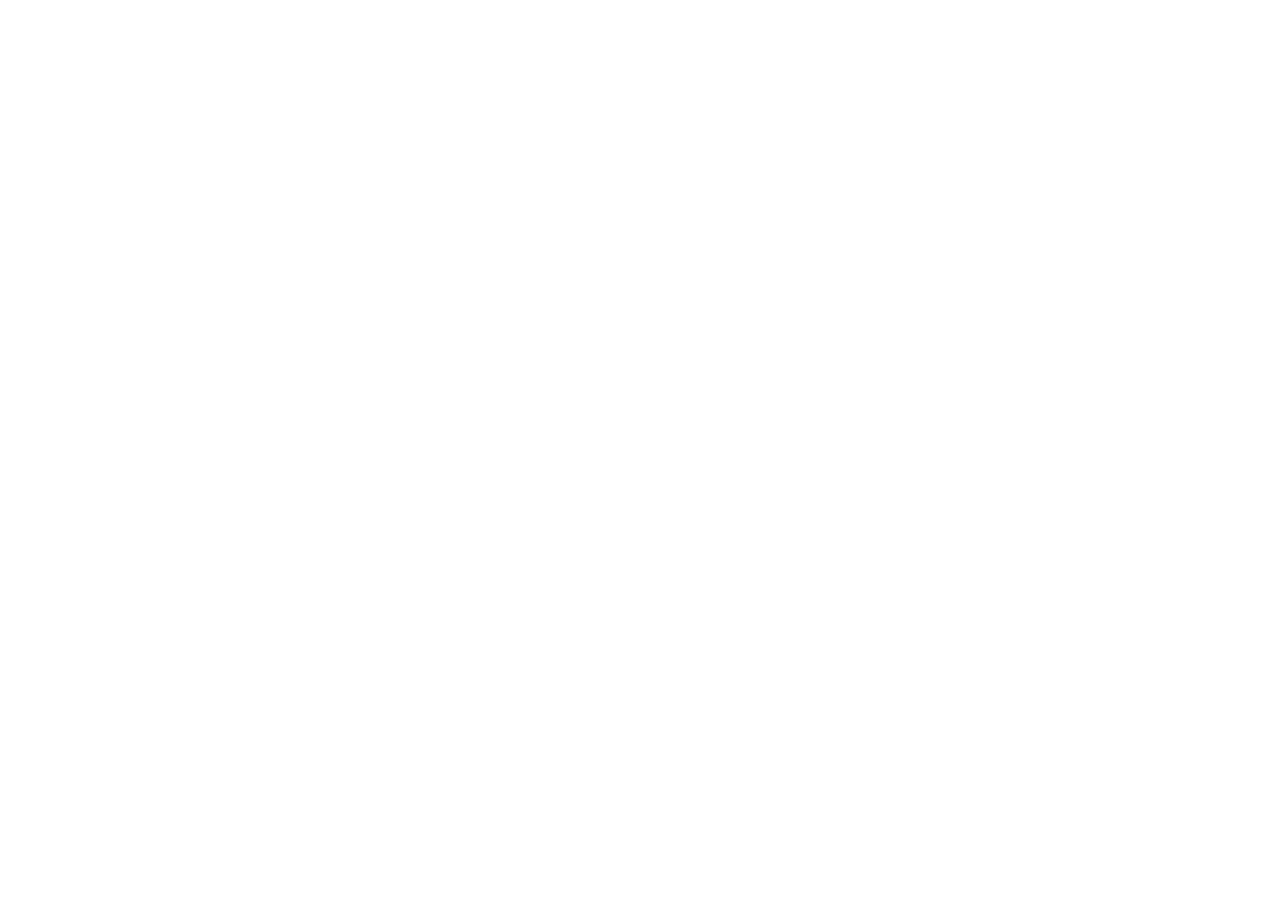
==== index.html @ c7769af6 "Primer Commit" ====
<!DOCTYPE html>
<html lang="es">
<head>
    <meta charset="UTF-8">
    <meta http-equiv="X-UA-Compatible" content="IE=edge">
    <meta name="viewport" content="width=device-width, initial-scale=1.0">
    <title>Los Ñires</title>
</head>
<body>
    
</body>
</html>
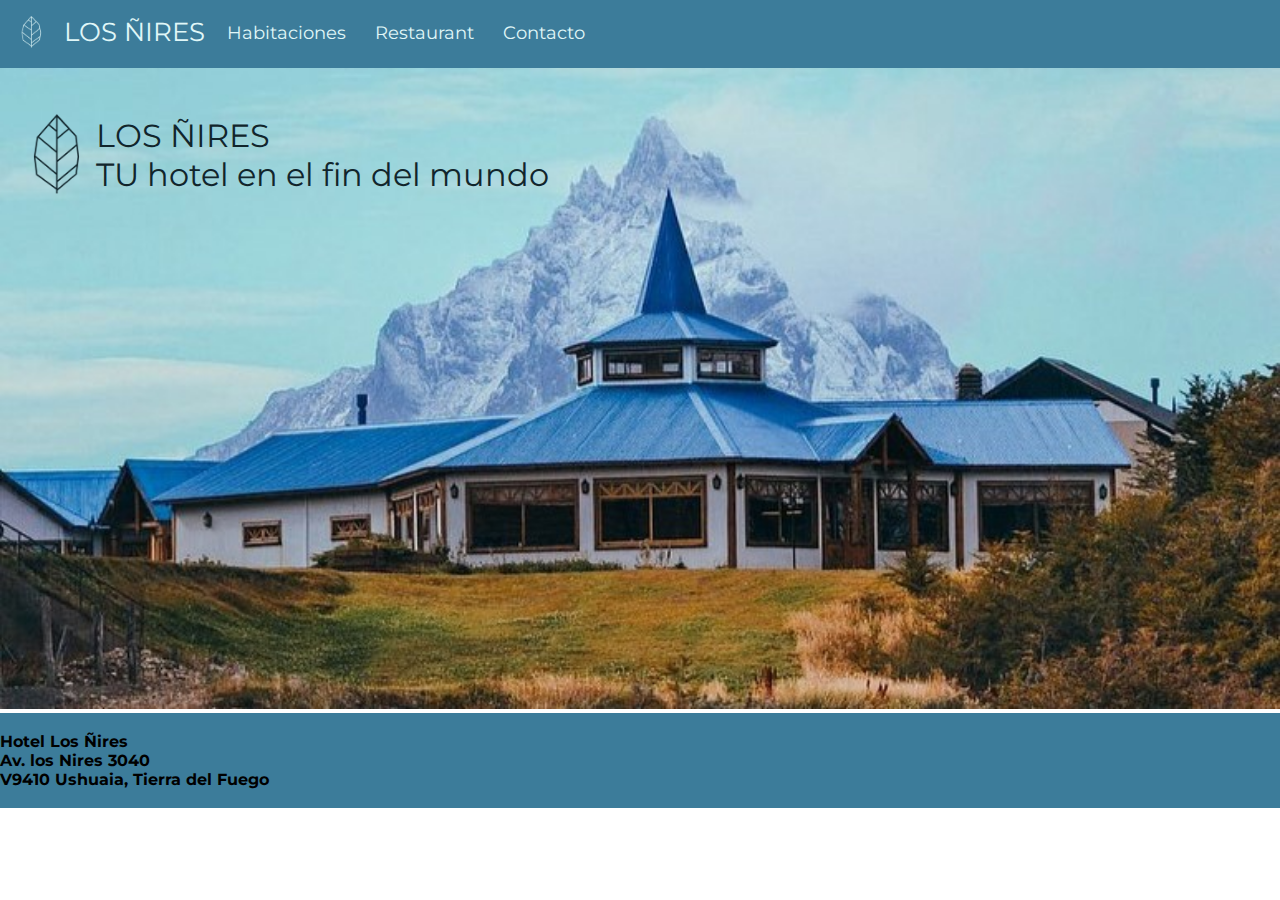
==== commit a01a793a: "02-Nav bar responsivo" ====
--- a/index.html
+++ b/index.html
@@ -1,12 +1,56 @@
 <!DOCTYPE html>
 <html lang="es">
+
 <head>
     <meta charset="UTF-8">
     <meta http-equiv="X-UA-Compatible" content="IE=edge">
     <meta name="viewport" content="width=device-width, initial-scale=1.0">
     <title>Los Ñires</title>
+    <link rel="icon" href="./Img/logo/logo.ico"">
+    <link rel=" stylesheet" href="./style.css">
+    <link rel="preconnect" href="https://fonts.googleapis.com">
+    <link rel="preconnect" href="https://fonts.gstatic.com" crossorigin>
+    <link href="https://fonts.googleapis.com/css2?family=Montserrat:wght@100;300&display=swap" rel="stylesheet">
 </head>
+
 <body>
-    
+    <header>
+        <nav>
+            <div class="gridnav">
+                <a href="index.html">
+                    <img src="./Img/logo/logo_nav.png" class="logoimg"></img>
+                </a>
+                <a href="index.html">
+                    <div class="logo">LOS ÑIRES</div>
+                </a>
+                <a href="habitaciones.html">
+                    <div class="gridbut">Habitaciones</div>
+                </a>
+                <a href="restaurant.html">
+                    <div class="gridbut">Restaurant</div>
+                </a>
+                <a href="contacto.html">
+                    <div class="gridbut">Contacto</div>
+                </a>
+            </div>
+        </nav>
+    </header>
+    <main>
+        <div class="fondocont">
+            <img class="fondo" src="./Img/gral/gral_09.jpg" alt="Hotel y montañas de fondo">
+            <img class="imgizq" src="./Img/logo/hoja_orscuro.png" alt="Logo">
+            <div class="textoizq">LOS ÑIRES<br>TU hotel en el fin del mundo</div>
+        </div>
+
+        
+    </main>
+    <footer>
+        <br>
+        <h4>Hotel Los Ñires</h4>
+        <h4>Av. los Nires 3040</h4>
+        <h4>V9410 Ushuaia, Tierra del Fuego</h4> 
+        <br>       
+    </footer>
 </body>
+
 </html>--- a/style.css
+++ b/style.css
@@ -0,0 +1,115 @@
+* {
+    margin: 0;
+    padding: 0;
+    box-sizing: border-box;
+    font-family: 'Montserrat', sans-serif;
+}
+
+nav {
+    background-color: rgb(60, 124, 154);
+    position: sticky;
+}
+
+a {
+    text-decoration: none;
+}
+
+@media only screen and (max-width: 620px) {
+    .gridnav {
+        display: grid;
+        justify-content: start;
+        grid-template-columns: repeat(5, auto);
+        grid-gap: 0.8rem;
+        padding: 0.8rem;
+    }
+
+    .logoimg {
+        width: 1.5rem;
+        padding-top: 0.2rem;
+    }
+
+    .logo {
+        display: none
+    }
+
+    .gridbut {
+        text-align: left;
+        font-size: 0.9rem;
+        color: rgb(224, 247, 248);
+        padding: 0.4rem;
+    }
+
+    .textoizq {
+        position: absolute;
+        font-size: 1.7rem;
+        top: 2rem;
+        left: 5rem;
+    }
+
+    .imgizq {
+        position: absolute;
+        width: 6rem;
+        top: 0.6rem;
+        left: 0;
+    }
+}
+
+@media only screen and (min-width: 620px) {
+    .gridnav {
+        display: grid;
+        justify-content: start;
+        grid-template-columns: repeat(5, auto);
+        grid-gap: 1rem;
+        padding: 1rem;
+    }
+
+    .logoimg {
+        width: 2rem;
+    }
+
+    .logo {
+        text-align: left;
+        font-size: 1.6rem;
+        color: rgb(224, 247, 248);
+    }
+
+    .gridbut {
+        text-align: left;
+        font-size: 1.1rem;
+        color: rgb(224, 247, 248);
+        padding: 0.4rem;
+    }
+
+    .textoizq {
+        position: absolute;
+        font-size: 2rem;
+        top: 3rem;
+        left: 6rem;
+    }
+
+    .imgizq {
+        position: absolute;
+        width: 7rem;
+        top: 1.3rem;
+        left: 0;
+    }
+}
+
+.gridbut:hover {
+    color: black
+}
+
+.fondo {
+    width: 100%;
+}
+
+.fondocont {
+    position: relative;
+    text-align: left;
+    color: rgb(17, 37, 44);
+}
+
+footer {
+    background-color: rgb(60, 124, 154);
+    ;
+}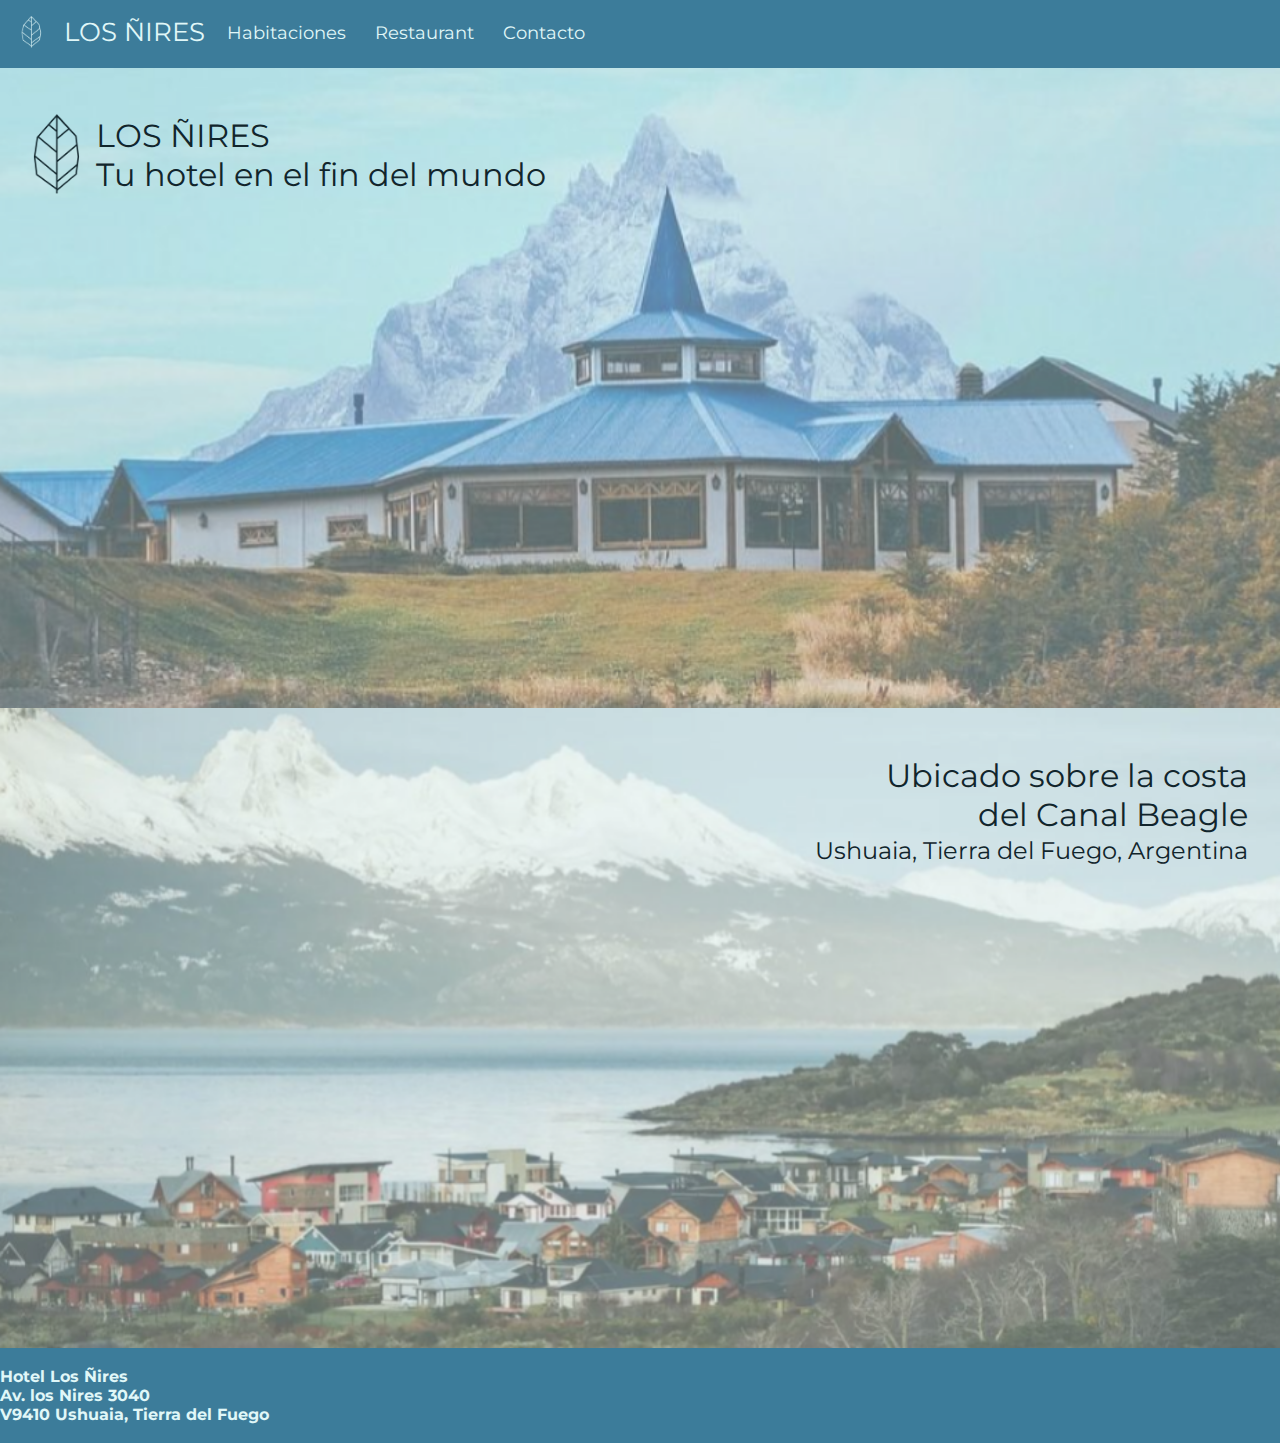
==== commit a1b0716c: "03 Cambios en index, css y logos" ====
--- a/index.html
+++ b/index.html
@@ -37,11 +37,15 @@
     </header>
     <main>
         <div class="fondocont">
-            <img class="fondo" src="./Img/gral/gral_09.jpg" alt="Hotel y montañas de fondo">
+            <img class="fondo" src="./Img/gral/gral_09.png" alt="Hotel y montañas de fondo">
             <img class="imgizq" src="./Img/logo/hoja_orscuro.png" alt="Logo">
-            <div class="textoizq">LOS ÑIRES<br>TU hotel en el fin del mundo</div>
+            <div class="textoizq">LOS ÑIRES<br>Tu hotel en el fin del mundo</div>
         </div>
-
+        <div class="fondocont">
+            <img class="fondo" src="./Img/gral/gral_19.png" alt="Casas al Canal Beagle y montañas">
+            <div class="textoder">Ubicado sobre la costa<br>del Canal Beagle<br></div>
+            <div class="textoderch">Ushuaia, Tierra del Fuego, Argentina</div>
+        </div>
         
     </main>
     <footer>
--- a/style.css
+++ b/style.css
@@ -7,7 +7,6 @@
 
 nav {
     background-color: rgb(60, 124, 154);
-    position: sticky;
 }
 
 a {
@@ -44,6 +43,22 @@
         font-size: 1.7rem;
         top: 2rem;
         left: 5rem;
+    }
+
+    .textoder {
+        position: absolute;
+        font-size: 1.7rem;
+        top: 2rem;
+        right: 2rem;
+        text-align: right;
+    }
+
+    .textoderch {
+        position: absolute;
+        font-size: 1rem;
+        top: 6.5rem;
+        right: 2rem;
+        text-align: right;
     }
 
     .imgizq {
@@ -87,6 +102,22 @@
         left: 6rem;
     }
 
+    .textoder {
+        position: absolute;
+        font-size: 2rem;
+        top: 3rem;
+        right: 2rem;
+        text-align: right;
+    }
+
+    .textoderch {
+        position: absolute;
+        font-size: 1.5rem;
+        top: 8rem;
+        right: 2rem;
+        text-align: right;
+    }
+
     .imgizq {
         position: absolute;
         width: 7rem;
@@ -96,11 +127,12 @@
 }
 
 .gridbut:hover {
-    color: black
+    color: rgb(17, 37, 44)
 }
 
 .fondo {
     width: 100%;
+    margin-bottom: -4px;
 }
 
 .fondocont {
@@ -111,5 +143,5 @@
 
 footer {
     background-color: rgb(60, 124, 154);
-    ;
+    color: rgb(224, 247, 248);
 }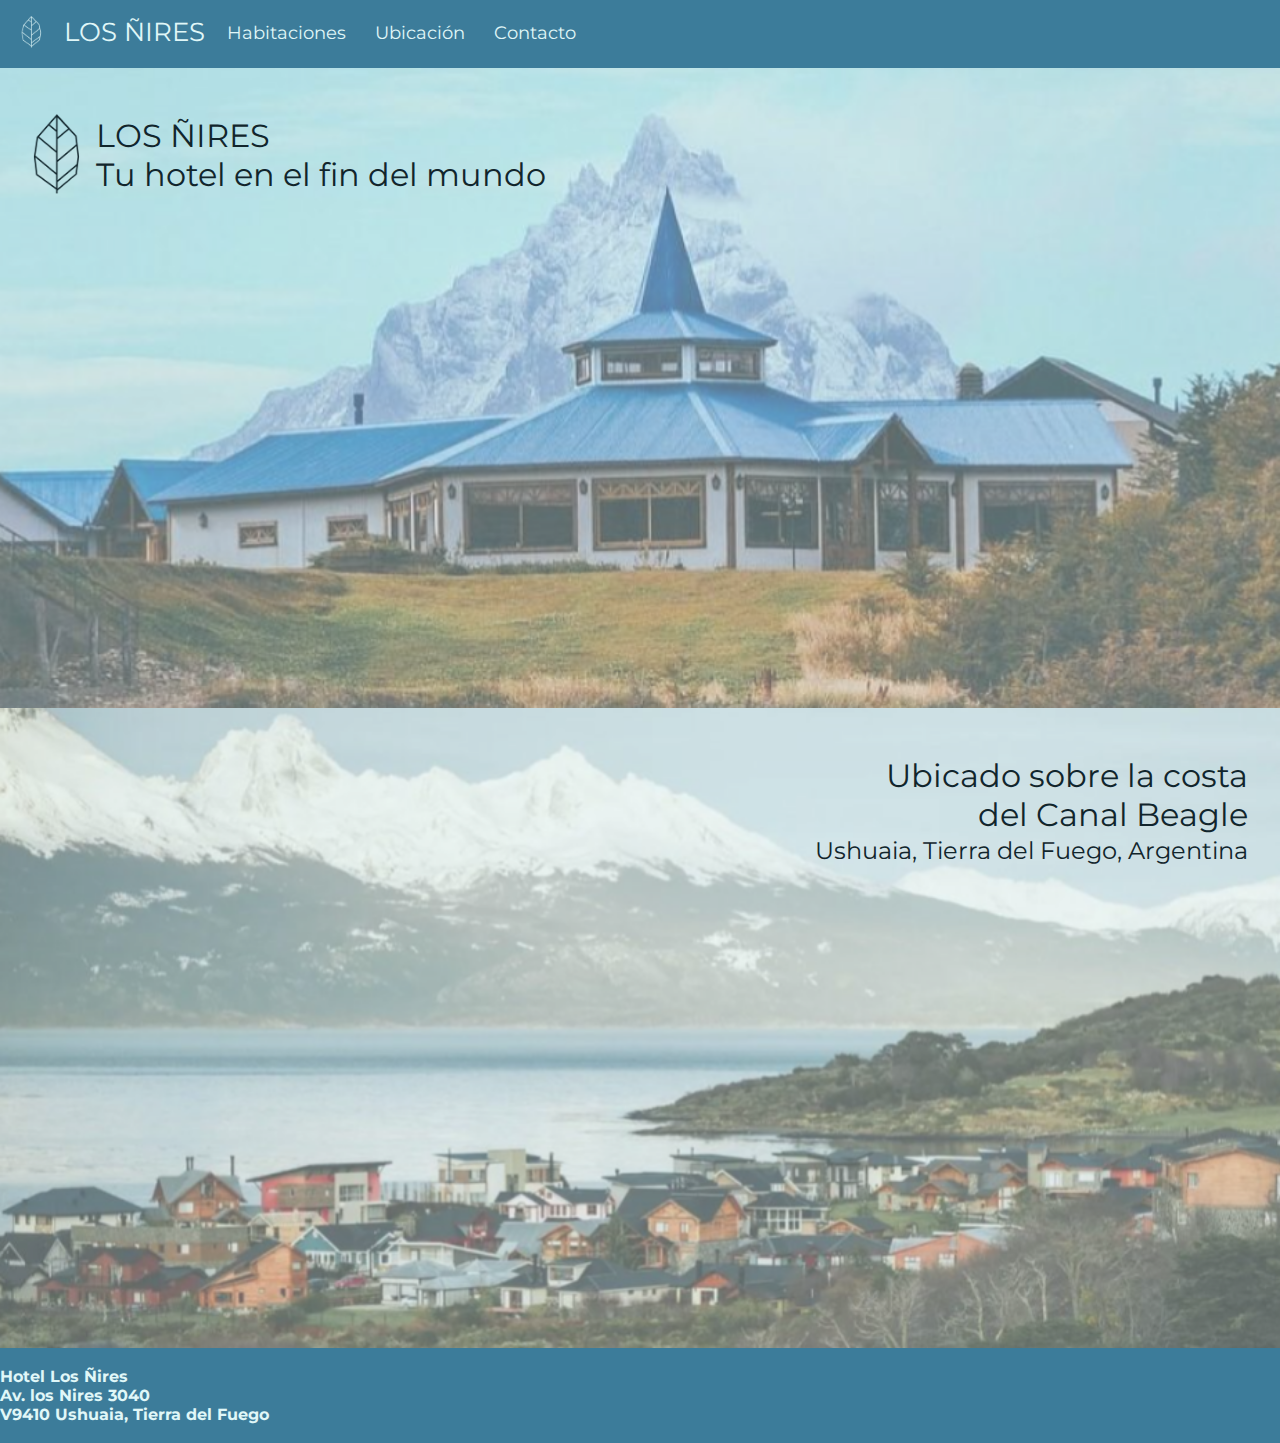
==== commit a38f80df: "04 Restaruant a Ubicación, nuevas ideas" ====
--- a/index.html
+++ b/index.html
@@ -26,8 +26,8 @@
                 <a href="habitaciones.html">
                     <div class="gridbut">Habitaciones</div>
                 </a>
-                <a href="restaurant.html">
-                    <div class="gridbut">Restaurant</div>
+                <a href="ubicacion.html">
+                    <div class="gridbut">Ubicación</div>
                 </a>
                 <a href="contacto.html">
                     <div class="gridbut">Contacto</div>
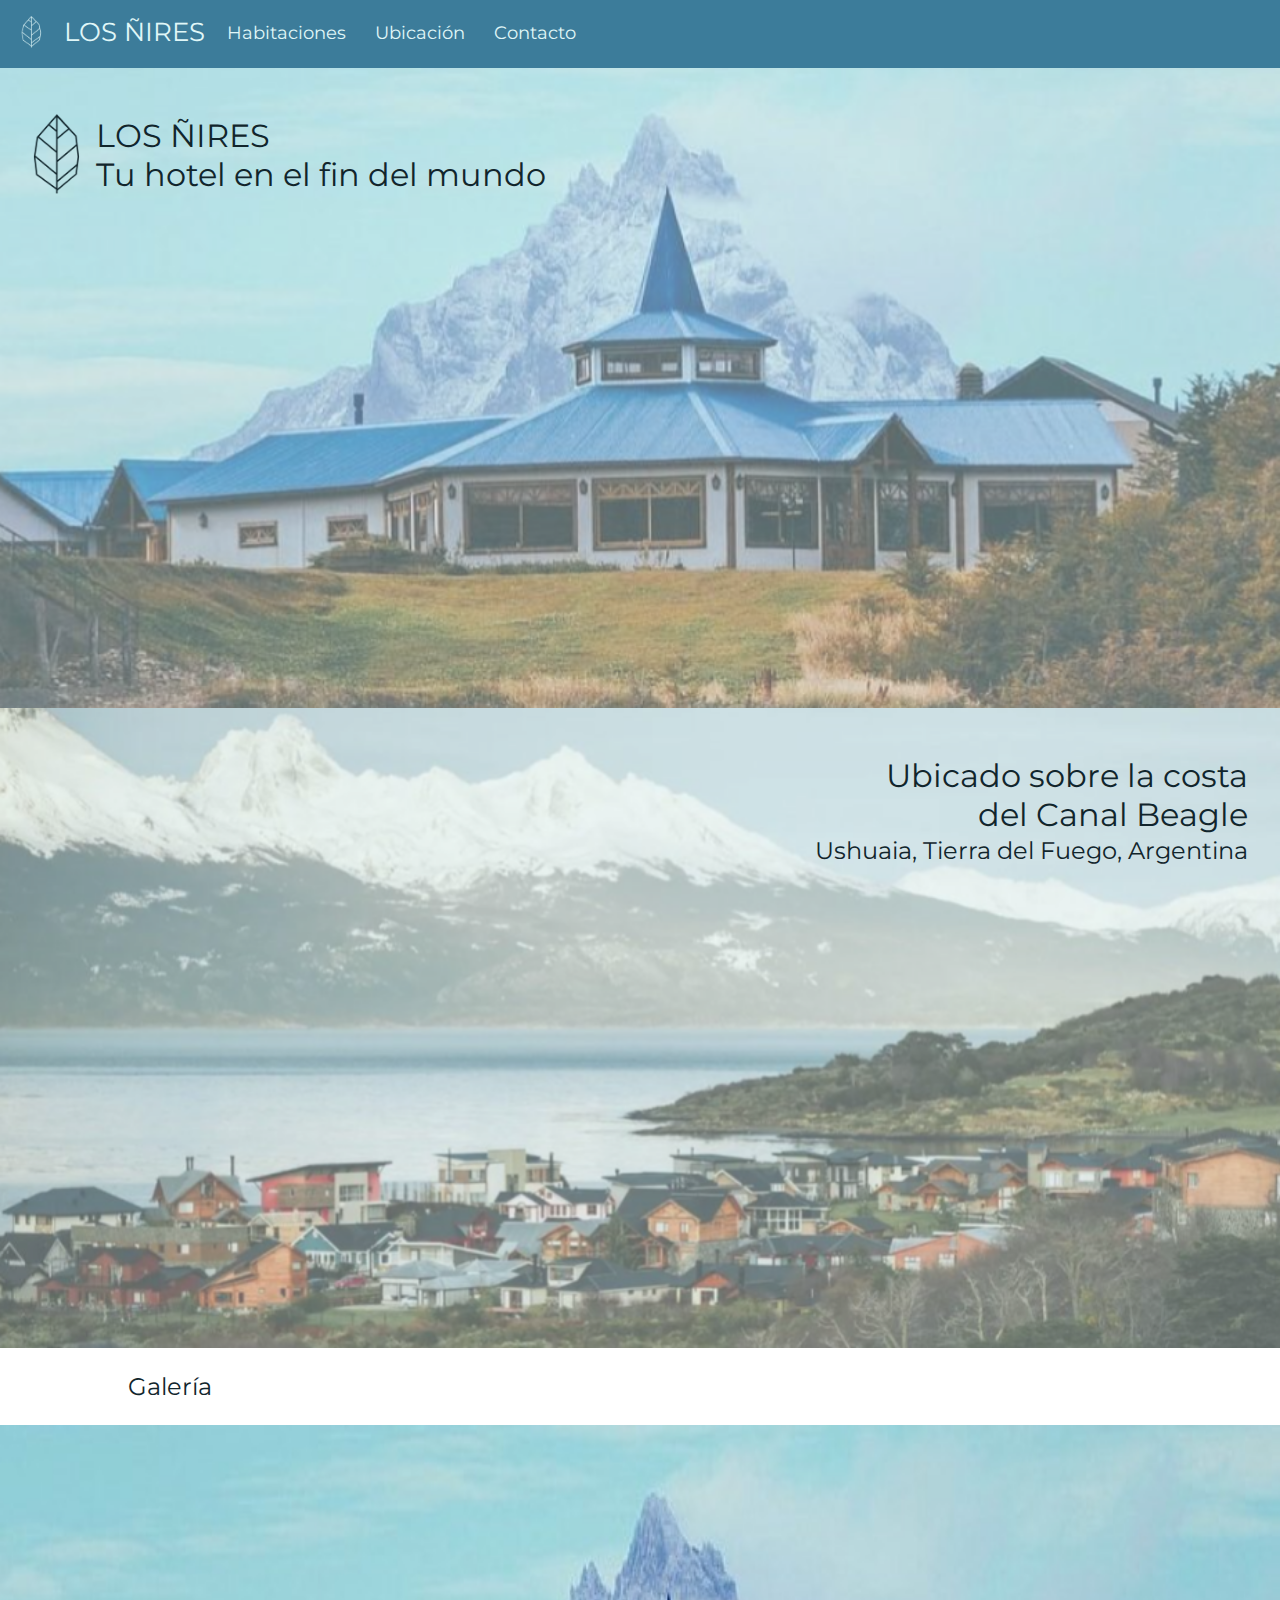
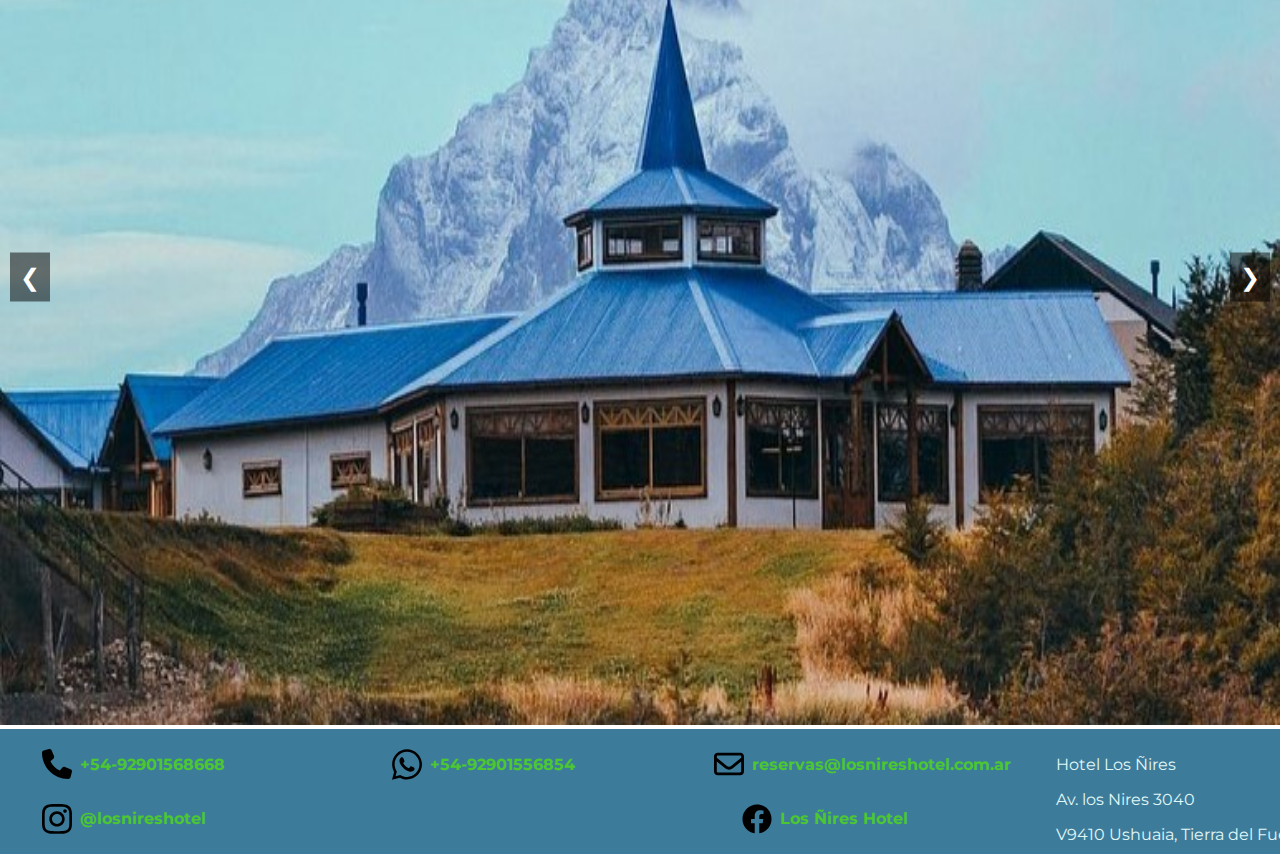
==== commit fd2b7354: "08 Entrega" ====
--- a/index.html
+++ b/index.html
@@ -37,24 +37,74 @@
     </header>
     <main>
         <div class="fondocont">
-            <img class="fondo" src="./Img/gral/gral_09.png" alt="Hotel y montañas de fondo">
-            <img class="imgizq" src="./Img/logo/hoja_orscuro.png" alt="Logo">
-            <div class="textoizq">LOS ÑIRES<br>Tu hotel en el fin del mundo</div>
+            <img class="fondo fade-in-item" src="./Img/gral/gral_09.png" alt="Hotel y montañas de fondo">
+            <img class="imgizq fade-in-item" src="./Img/logo/hoja_orscuro.png" alt="Logo">
+            <div class="textoizq fade-in-item">LOS ÑIRES<br>Tu hotel en el fin del mundo</div>
         </div>
         <div class="fondocont">
-            <img class="fondo" src="./Img/gral/gral_19.png" alt="Casas al Canal Beagle y montañas">
-            <div class="textoder">Ubicado sobre la costa<br>del Canal Beagle<br></div>
-            <div class="textoderch">Ushuaia, Tierra del Fuego, Argentina</div>
+            <img class="fondo fade-in-item" src="./Img/gral/gral_19.png" alt="Casas al Canal Beagle y montañas">
+            <div class="textoder fade-in-item">Ubicado sobre la costa<br>del Canal Beagle<br></div>
+            <div class="textoderch fade-in-item">Ushuaia, Tierra del Fuego, Argentina</div>
         </div>
-        
+        <div class="titulo">Galería</div>
+        <div class="carousel">
+            <div class="carousel-inner">
+                <div class="slide active">
+                    <img src="./Img/gral/gral_09.jpg" alt="Imagen 1">
+                </div>
+                <div class="slide next">
+                    <img src="./Img/gral/gral_19.jpg" alt="Imagen 2">
+                </div>
+                <div class="slide pre">
+                    <img src="./Img/gral/gral_18.jpg" alt="Imagen 3">
+                </div>
+
+            </div>
+            <a class="carousel-control-prev" onclick="prevSlide()">&#10094;</a>
+            <a class="carousel-control-next" onclick="nextSlide()">&#10095;</a>
+        </div>
     </main>
     <footer>
-        <br>
-        <h4>Hotel Los Ñires</h4>
-        <h4>Av. los Nires 3040</h4>
-        <h4>V9410 Ushuaia, Tierra del Fuego</h4> 
-        <br>       
+        <section class="contacto-footer">
+
+            <div class="contacto-item-footer">
+                <img src="./Img/contacto/logo_tel.svg" alt="Teléfono">
+                <span>
+                    <a href="tel:+54-92901568668" target="_blank">+54-92901568668</a>
+                </span>
+            </div>
+            <div class="contacto-item-footer">
+                <img src="./Img/contacto/logo_wa.svg" alt="WhatsApp">
+                <span>
+                    <a href="https://wa.me/5492901556854" target="_blank">+54-92901556854</a>
+                </span>
+            </div>
+            <div class="contacto-item-footer">
+                <img src="./Img/contacto/logo_email.svg" alt="Email">
+                <span>
+                    <a href="mailto:reservas@losnireshotel.com.ar" target="_blank">reservas@losnireshotel.com.ar</a>
+                </span>
+            </div>
+            <div class="contacto-item-footer">
+                <img src="./Img/contacto/logo_ig.svg" alt="Instagram">
+                <span>
+                    <a href="https://www.instagram.com/losnireshotel" target="_blank">@losnireshotel</a>
+                </span>
+            </div>
+            <div class="contacto-item-footer">
+                <img src="./Img/contacto/logo_fb.svg" alt="Facebook">
+                <span>
+                    <a href="https://www.facebook.com/LosNiresHotel/" target="_blank">Los Ñires Hotel</a>
+                </span>
+            </div>
+        </section>
+        <div class="info-hotel">
+            <p>Hotel Los Ñires</p>
+            <p>Av. los Nires 3040</p>
+            <p>V9410 Ushuaia, Tierra del Fuego</p>
+        </div>
     </footer>
+    <script src="./main.js"></script>
 </body>
 
 </html>--- a/style.css
+++ b/style.css
@@ -142,6 +142,357 @@
 }
 
 footer {
+    display: flex;
+    flex-flow: row wrap;
+    justify-content: space-between;
     background-color: rgb(60, 124, 154);
     color: rgb(224, 247, 248);
+}
+
+.titulo {
+    font-size: 1.5rem;
+    padding: 1.5rem 10% 1.5rem 10%;
+    color: rgb(17, 37, 44);
+}
+
+.formcont {
+    max-width: 80%;
+    margin: 0 auto;
+    display: flex;
+    align-items: center;
+}
+
+form {
+    display: grid;
+    grid-template-columns: repeat(auto-fit, minmax(250px, 1200px));
+    grid-gap: 0.8rem;
+    background-color: rgb(242, 242, 242);
+    padding: 2rem;
+    border-radius: 0.3rem;
+
+}
+
+label {
+    display: block;
+    color: rgb(17, 37, 44);
+}
+
+input,
+select,
+textarea {
+    padding: 0.5rem;
+    border: 1px solid rgb(17, 37, 44);
+    border-radius: 0.3rem;
+    box-sizing: border-box;
+}
+
+button[type="submit"] {
+    padding: 0.5rem;
+    border: none;
+    border-radius: 0.3rem;
+    background-color: rgb(60, 124, 154);
+    color: rgb(224, 247, 248);
+    cursor: pointer;
+}
+
+button[type="submit"]:hover {
+    background-color: rgb(17, 37, 44);
+}
+
+.imgsoc {
+    width: 2.5rem;
+    margin: 1rem
+}
+
+.texto {
+    font-size: 1.2rem;
+    color: rgb(17, 37, 44);
+}
+
+.contacto {
+    background-color: #f2f2f2;
+    padding: 40px 20px;
+}
+
+.contacto-contenedor {
+    display: flex;
+    flex-wrap: wrap;
+    justify-content: center;
+    align-items: center;
+    max-width: 80%;
+    margin: 0 auto;
+    color: rgb(17, 37, 44);
+}
+
+.contacto-item {
+    display: flex;
+    align-items: center;
+    justify-content: center;
+    margin: 10px;
+    color: rgb(17, 37, 44);
+}
+
+.contacto-item img {
+    width: 30px;
+    margin-right: 5px;
+}
+
+.contacto-item span {
+    font-size: 1rem;
+}
+
+@media (min-width: 769px) {
+    .contacto-contenedor {
+        display: grid;
+        grid-template-columns: repeat(3, 1fr);
+        grid-template-rows: repeat(2, auto);
+        grid-gap: 5px;
+    }
+
+    .contacto-item {
+        justify-content: center;
+    }
+}
+
+@media (min-width: 621px) and (max-width: 768px) {
+    .contacto-contenedor {
+        display: grid;
+        grid-template-columns: repeat(2, 1fr);
+        grid-template-rows: repeat(3, auto);
+        grid-gap: 10px;
+    }
+}
+
+@media (max-width: 620px) {
+    .contacto-contenedor {
+        flex-direction: column;
+    }
+
+    .contacto-item {
+        margin: 10px 0;
+    }
+}
+
+.ubicont {
+    width: 80%;
+    margin: 0 auto;
+    display: grid;
+    grid-template-columns: repeat(auto-fit, minmax(200px, 1200px));
+    background-color: rgb(242, 242, 242);
+    border-radius: 0.3rem;
+    margin-bottom: 1.5rem;
+}
+
+.direccion {
+    padding: 20px;
+    text-align: left;
+    width: 300px;
+    font-size: 1.2rem;
+    color: rgb(17, 37, 44);
+}
+
+.mapa {
+    padding: 0 20px 20px 20px;
+    ;
+}
+
+.mapa iframe {
+    width: 100%;
+    height: 500px;
+    border: 0;
+    border-radius: 0.3rem;
+}
+
+.info-hotel {
+    width: 20%;
+    display: flex;
+    flex-flow: column wrap;
+    justify-content: center;
+    align-items: end;
+}
+
+.info-hotel p {
+    padding-top: 1em;
+    padding-left: 2em;
+    width: 20em;
+}
+
+
+.contacto-footer {
+    width: 80%;
+    padding: .5em 2em;
+    display: flex;
+    flex-flow: row wrap;
+    justify-content: space-between;
+    align-items: center;
+}
+
+
+
+.contacto-item-footer {
+    width: 25%;
+    display: flex;
+    align-items: center;
+    justify-content: center;
+    margin: 10px;
+    color: rgb(17, 37, 44);
+}
+
+.contacto-item-footer img {
+    width: 30px;
+    color: aliceblue;
+    /* margin-right: 5px; */
+}
+
+.contacto-item-footer span {
+    font-size: 1rem;
+    padding-left: .5em;
+    font-weight: bold;
+    color: #f2f2f2;
+    width: 20em;
+}
+
+.contacto-item-footer span a {
+    font-size: 1rem;
+    color: #f2f2f2;
+    width: 20em;
+}
+
+.contacto-item-footer span a:link {
+    color: #4cc731;
+}
+
+
+
+/* ----------------carousel-------------------------------------- */
+
+
+.carousel {
+    position: relative;
+    width: 100%;
+    overflow: hidden;
+}
+
+.carousel-inner {
+    display: flex;
+}
+
+.slide {
+    flex: 0 0 100%;
+    transition: transform 0.5s ease-in-out;
+}
+
+.slide.active {
+    transform: translateX(0%);
+}
+
+.slide.next {
+    transform: translateX(100%);
+}
+
+.slide.prev {
+    transform: translateX(-100%);
+}
+
+.slide img {
+    width: 100%;
+    height: 900px;
+    max-height: 900px;
+}
+
+.carousel-control-prev,
+.carousel-control-next {
+    position: absolute;
+    top: 50%;
+    transform: translateY(-50%);
+    font-size: 24px;
+    color: #fff;
+    background-color: rgba(0, 0, 0, 0.5);
+    padding: 10px;
+    text-decoration: none;
+}
+
+.carousel-control-prev,
+.carousel-control-next:hover {
+    cursor: pointer;
+    user-select: none;
+}
+
+.carousel-control-prev {
+    left: 10px;
+}
+
+.carousel-control-next {
+    right: 10px;
+}
+
+
+
+/* ---habitaciones------ */
+
+.habitacion-container {
+    display: flex;
+    flex-flow: row wrap;
+    justify-content: start;
+    align-items: center;
+}
+
+.habitacion-item {
+    position: relative;
+    /* border:1px solid black; */
+
+    border-radius: 5px;
+}
+
+.habitacion-item img {
+    width: 450px;
+    height: 400px;
+}
+
+.habitacion-item-info {
+    background-color: #000;
+    opacity: .5;
+    position: absolute;
+    color: #f2f2f2;
+    font-size: 1.2em;
+    font-weight: bold;
+    top: 2em;
+    left: 1em;
+    text-align: left;
+}
+
+.habitacion-item-descripcion {
+    background-color: #000;
+    /* opacity: .4; */
+    position: absolute;
+    color: #f2f2f2;
+    width: 20em;
+    font-size: .8em;
+    font-weight: bold;
+    top: 2em;
+    left: 1em;
+    text-align: left;
+
+}
+
+.habitacion-item:hover {
+    z-index: 20;
+    visibility: true;
+    cursor: pointer;
+    transform: scale(1.1);
+    transition: all 1s;
+}
+
+@keyframes fade-in {
+    0% {
+        opacity: 0;
+    }
+
+    100% {
+        opacity: 1;
+    }
+}
+
+.fade-in-item {
+    animation: fade-in 3s;
 }